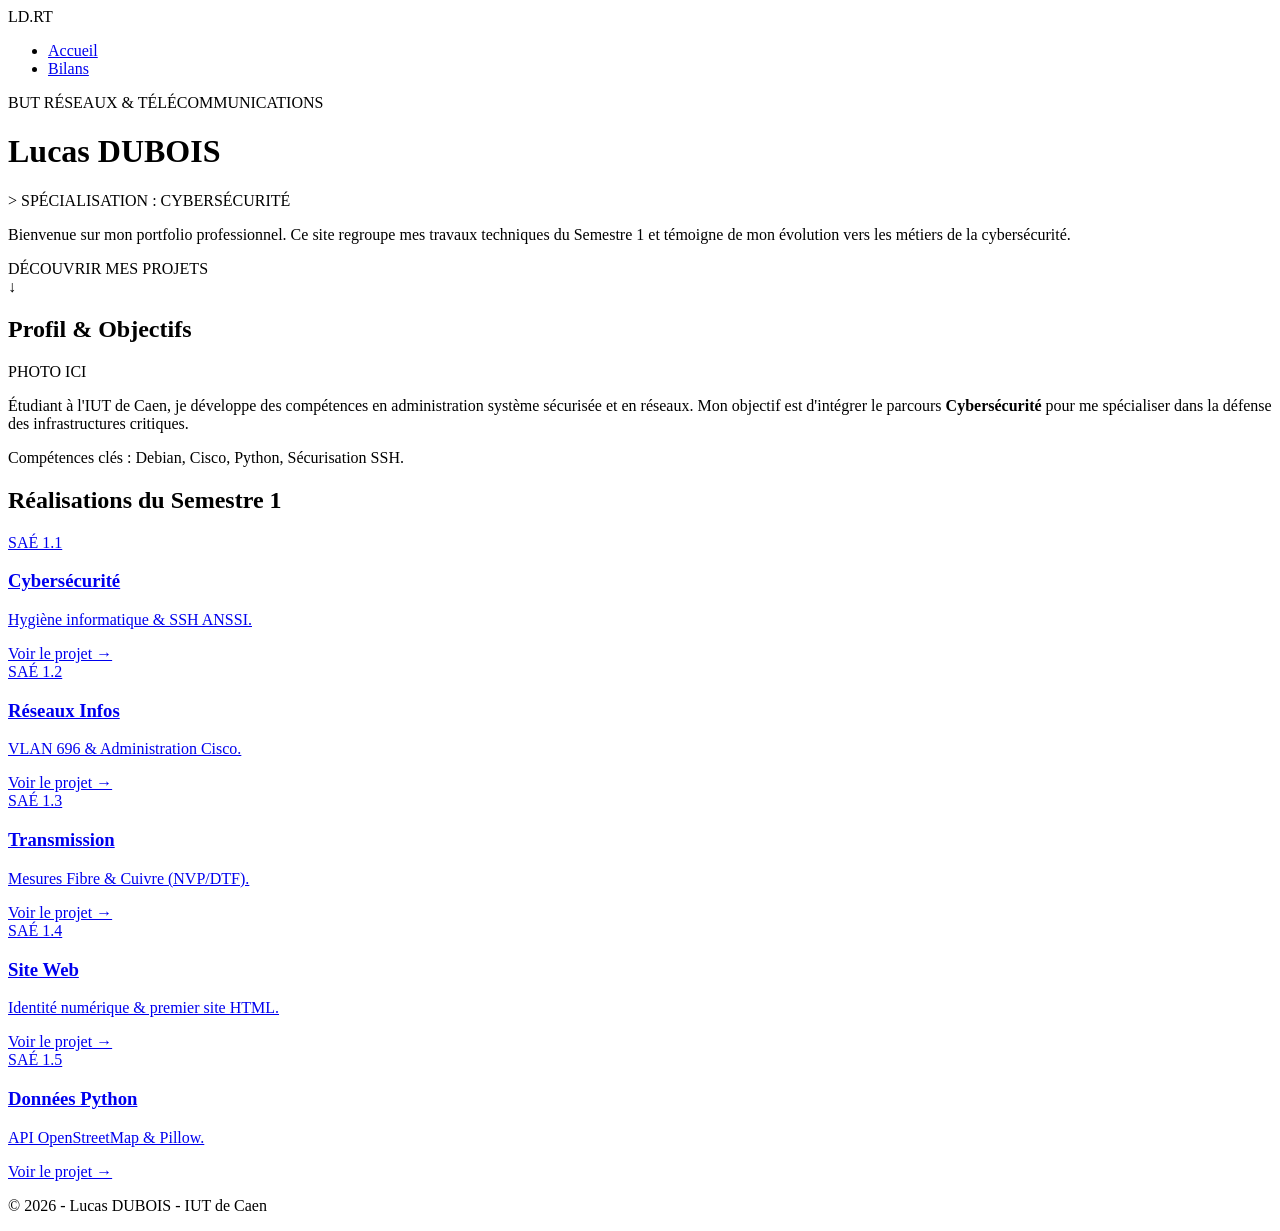
==== html/Index.html @ c6d27f03 "commit-nouveau" ====
<!DOCTYPE html>
<html lang="fr">
<head>
    <meta charset="UTF-8">
    <title>Lucas DUBOIS | Portfolio RT</title>
    <link rel="stylesheet" href="../css/style.css">
</head>
<body>
    <nav>
        <div class="logo">LD.<span>RT</span></div>
        <ul>
            <li><a href="index.html" class="nav-active">Accueil</a></li>
            <li><a href="bilans.html">Bilans</a></li>
        </ul>
    </nav>

    <header class="hero">
        <div class="hero-content">
            <div class="pre-title">BUT RÉSEAUX & TÉLÉCOMMUNICATIONS</div>
            <h1>Lucas <span class="highlight-text">DUBOIS</span></h1>
            <p class="cyber-tag">> SPÉCIALISATION : CYBERSÉCURITÉ</p>
            <p class="hero-desc">Bienvenue sur mon portfolio professionnel. Ce site regroupe mes travaux techniques du Semestre 1 et témoigne de mon évolution vers les métiers de la cybersécurité.</p>
            <div class="scroll-indicator">DÉCOUVRIR MES PROJETS<br><span>↓</span></div>
        </div>
    </header>

    <section id="presentation">
        <h2>Profil & Objectifs</h2>
        <div class="profile-container">
            <div class="profile-photo">
                <img src="../images/photo_de_moi.png" alt="Lucas DUBOIS" onerror="this.style.display='none'; this.nextElementSibling.style.display='flex';">
                <div class="photo-placeholder" style="display:none;">PHOTO ICI</div>
            </div>
            <div class="profile-text">
                <p>Étudiant à l'IUT de Caen, je développe des compétences en administration système sécurisée et en réseaux. Mon objectif est d'intégrer le parcours <strong>Cybersécurité</strong> pour me spécialiser dans la défense des infrastructures critiques.</p>
                <p style="color: var(--slate);">Compétences clés : Debian, Cisco, Python, Sécurisation SSH.</p>
            </div>
        </div>
    </section>

    <section id="projets">
        <h2>Réalisations du Semestre 1</h2>
        <div class="sae-grid">
            <a href="sae11.html" class="sae-link">
                <article class="sae-card">
                    <span class="code">SAÉ 1.1</span>
                    <h3>Cybersécurité</h3>
                    <p>Hygiène informatique & SSH ANSSI.</p>
                    <span class="btn-more">Voir le projet →</span>
                </article>
            </a>
            <a href="sae12.html" class="sae-link">
                <article class="sae-card">
                    <span class="code">SAÉ 1.2</span>
                    <h3>Réseaux Infos</h3>
                    <p>VLAN 696 & Administration Cisco.</p>
                    <span class="btn-more">Voir le projet →</span>
                </article>
            </a>
            <a href="sae13.html" class="sae-link">
                <article class="sae-card">
                    <span class="code">SAÉ 1.3</span>
                    <h3>Transmission</h3>
                    <p>Mesures Fibre & Cuivre (NVP/DTF).</p>
                    <span class="btn-more">Voir le projet →</span>
                </article>
            </a>
            <a href="sae14.html" class="sae-link">
                <article class="sae-card">
                    <span class="code">SAÉ 1.4</span>
                    <h3>Site Web</h3>
                    <p>Identité numérique & premier site HTML.</p>
                    <span class="btn-more">Voir le projet →</span>
                </article>
            </a>
            <a href="sae15.html" class="sae-link">
                <article class="sae-card">
                    <span class="code">SAÉ 1.5</span>
                    <h3>Données Python</h3>
                    <p>API OpenStreetMap & Pillow.</p>
                    <span class="btn-more">Voir le projet →</span>
                </article>
            </a>
        </div>
    </section>

    <footer>
        <p>&copy; 2026 - Lucas DUBOIS - IUT de Caen</p>
    </footer>
</body>
</html>
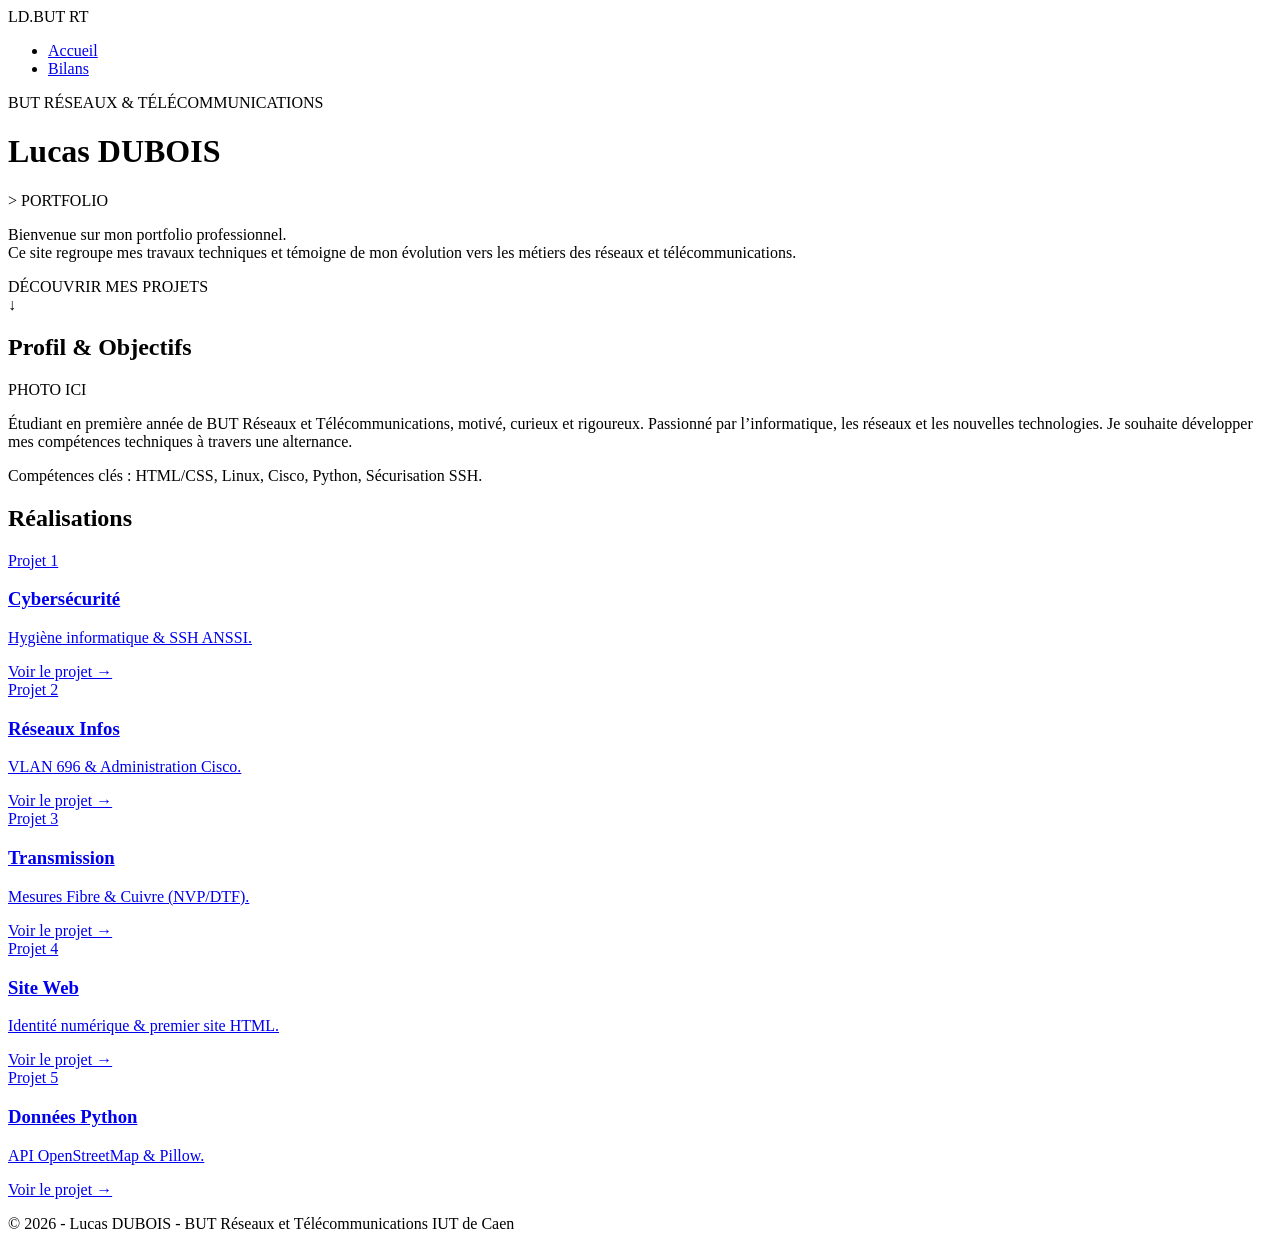
==== commit 05e88a6b: "commit-2" ====
--- a/html/Index.html
+++ b/html/Index.html
@@ -1,13 +1,15 @@
 <!DOCTYPE html>
 <html lang="fr">
+
 <head>
     <meta charset="UTF-8">
     <title>Lucas DUBOIS | Portfolio RT</title>
     <link rel="stylesheet" href="../css/style.css">
 </head>
+
 <body>
     <nav>
-        <div class="logo">LD.<span>RT</span></div>
+        <div class="logo">LD.<span>BUT RT</span></div>
         <ul>
             <li><a href="index.html" class="nav-active">Accueil</a></li>
             <li><a href="bilans.html">Bilans</a></li>
@@ -18,8 +20,9 @@
         <div class="hero-content">
             <div class="pre-title">BUT RÉSEAUX & TÉLÉCOMMUNICATIONS</div>
             <h1>Lucas <span class="highlight-text">DUBOIS</span></h1>
-            <p class="cyber-tag">> SPÉCIALISATION : CYBERSÉCURITÉ</p>
-            <p class="hero-desc">Bienvenue sur mon portfolio professionnel. Ce site regroupe mes travaux techniques du Semestre 1 et témoigne de mon évolution vers les métiers de la cybersécurité.</p>
+            <p class="cyber-tag">> PORTFOLIO</p>
+            <p class="hero-desc">Bienvenue sur mon portfolio professionnel. <br> Ce site regroupe mes travaux techniques et
+                témoigne de mon évolution vers les métiers des réseaux et télécommunications.</p>
             <div class="scroll-indicator">DÉCOUVRIR MES PROJETS<br><span>↓</span></div>
         </div>
     </header>
@@ -28,22 +31,27 @@
         <h2>Profil & Objectifs</h2>
         <div class="profile-container">
             <div class="profile-photo">
-                <img src="../images/photo_de_moi.png" alt="Lucas DUBOIS" onerror="this.style.display='none'; this.nextElementSibling.style.display='flex';">
+                <img src="../images/photo_de_moi.png" alt="Lucas DUBOIS"
+                    onerror="this.style.display='none'; this.nextElementSibling.style.display='flex';">
                 <div class="photo-placeholder" style="display:none;">PHOTO ICI</div>
             </div>
             <div class="profile-text">
-                <p>Étudiant à l'IUT de Caen, je développe des compétences en administration système sécurisée et en réseaux. Mon objectif est d'intégrer le parcours <strong>Cybersécurité</strong> pour me spécialiser dans la défense des infrastructures critiques.</p>
-                <p style="color: var(--slate);">Compétences clés : Debian, Cisco, Python, Sécurisation SSH.</p>
+                <p>Étudiant en première année de BUT Réseaux et
+                    Télécommunications, motivé, curieux et rigoureux. Passionné
+                    par l’informatique, les réseaux et les nouvelles technologies.
+                    Je souhaite développer mes compétences techniques à
+                    travers une alternance.</p>
+                <p style="color: var(--slate);">Compétences clés : HTML/CSS, Linux, Cisco, Python, Sécurisation SSH.</p>
             </div>
         </div>
     </section>
 
     <section id="projets">
-        <h2>Réalisations du Semestre 1</h2>
+        <h2>Réalisations</h2>
         <div class="sae-grid">
             <a href="sae11.html" class="sae-link">
                 <article class="sae-card">
-                    <span class="code">SAÉ 1.1</span>
+                    <span class="code">Projet 1</span>
                     <h3>Cybersécurité</h3>
                     <p>Hygiène informatique & SSH ANSSI.</p>
                     <span class="btn-more">Voir le projet →</span>
@@ -51,7 +59,7 @@
             </a>
             <a href="sae12.html" class="sae-link">
                 <article class="sae-card">
-                    <span class="code">SAÉ 1.2</span>
+                    <span class="code">Projet 2</span>
                     <h3>Réseaux Infos</h3>
                     <p>VLAN 696 & Administration Cisco.</p>
                     <span class="btn-more">Voir le projet →</span>
@@ -59,7 +67,7 @@
             </a>
             <a href="sae13.html" class="sae-link">
                 <article class="sae-card">
-                    <span class="code">SAÉ 1.3</span>
+                    <span class="code">Projet 3</span>
                     <h3>Transmission</h3>
                     <p>Mesures Fibre & Cuivre (NVP/DTF).</p>
                     <span class="btn-more">Voir le projet →</span>
@@ -67,7 +75,7 @@
             </a>
             <a href="sae14.html" class="sae-link">
                 <article class="sae-card">
-                    <span class="code">SAÉ 1.4</span>
+                    <span class="code">Projet 4</span>
                     <h3>Site Web</h3>
                     <p>Identité numérique & premier site HTML.</p>
                     <span class="btn-more">Voir le projet →</span>
@@ -75,7 +83,7 @@
             </a>
             <a href="sae15.html" class="sae-link">
                 <article class="sae-card">
-                    <span class="code">SAÉ 1.5</span>
+                    <span class="code">Projet 5</span>
                     <h3>Données Python</h3>
                     <p>API OpenStreetMap & Pillow.</p>
                     <span class="btn-more">Voir le projet →</span>
@@ -85,7 +93,8 @@
     </section>
 
     <footer>
-        <p>&copy; 2026 - Lucas DUBOIS - IUT de Caen</p>
+        <p>&copy; 2026 - Lucas DUBOIS - BUT Réseaux et Télécommunications IUT de Caen</p>
     </footer>
 </body>
+
 </html>
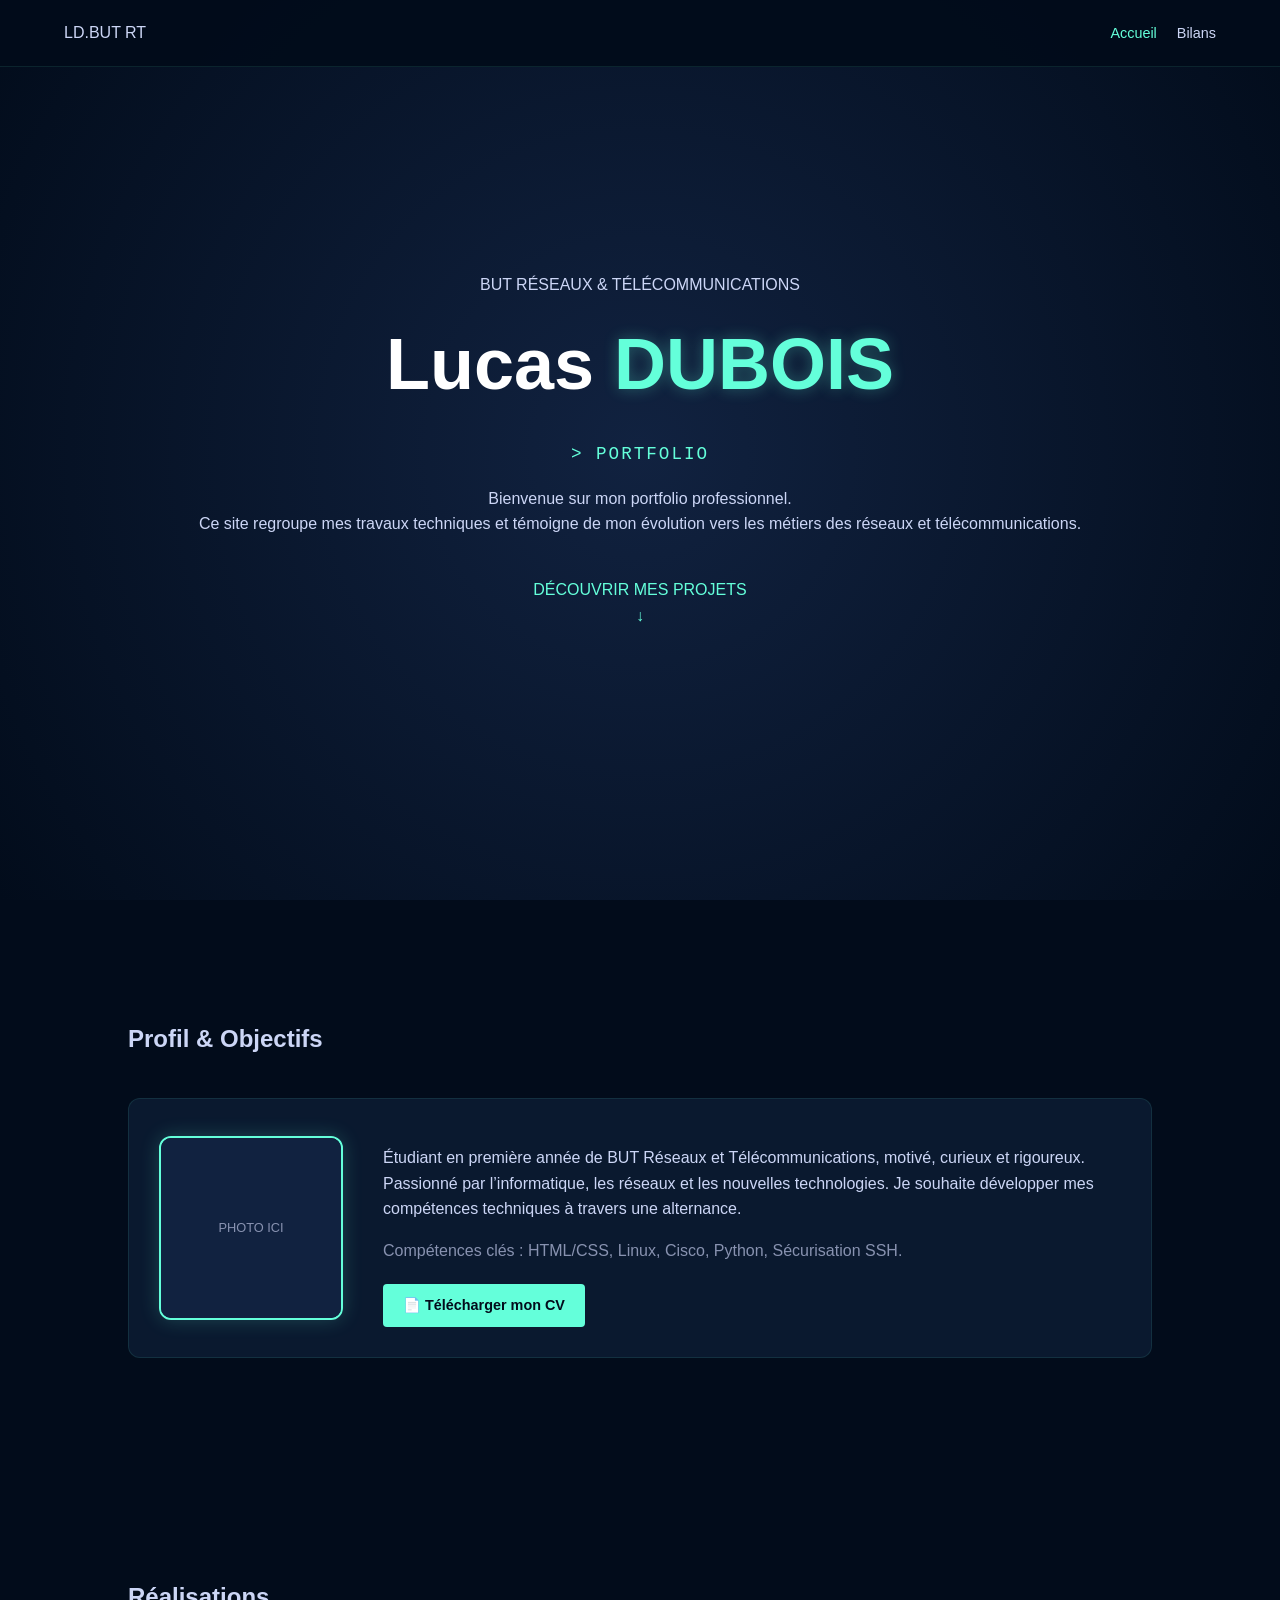
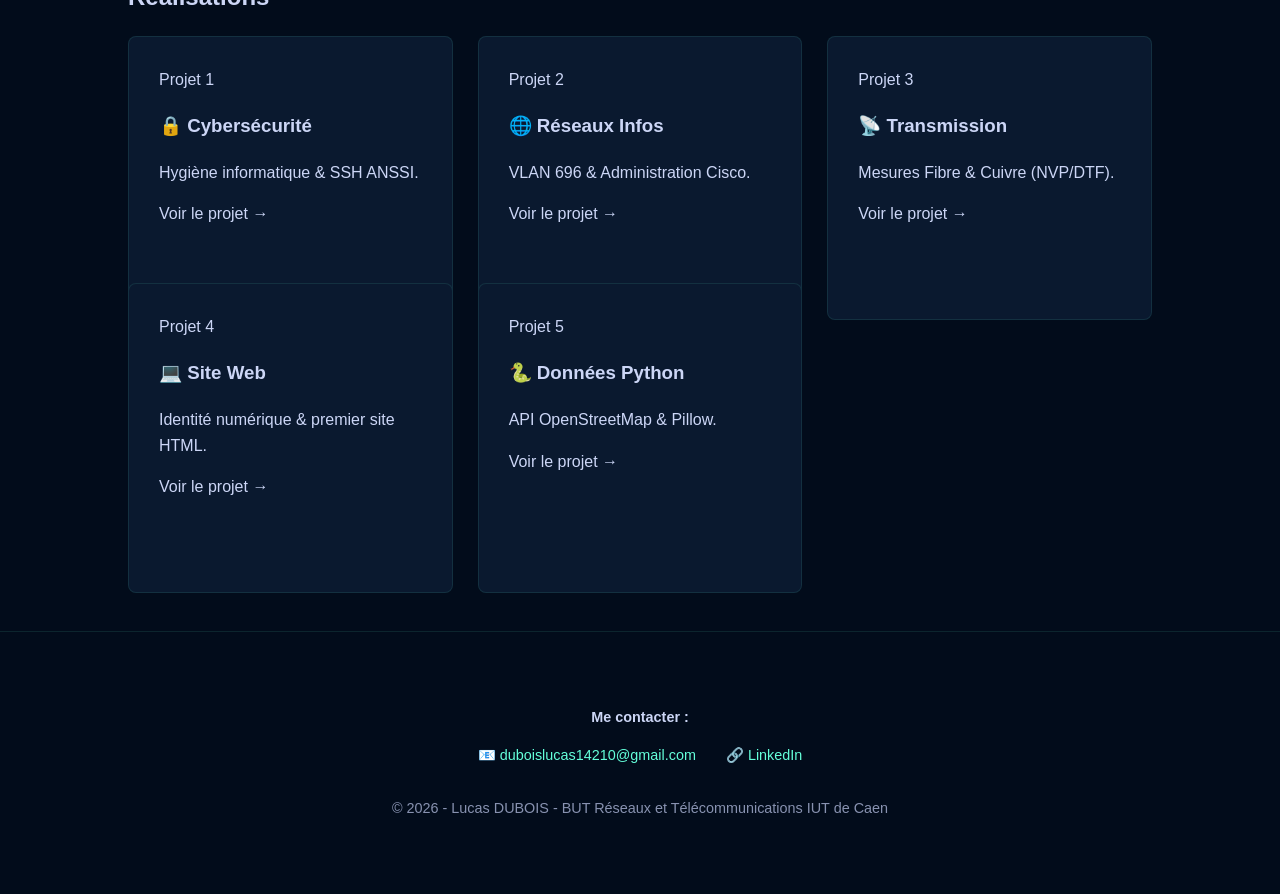
==== commit 17d937c4: "commit-3" ====
--- a/html/Index.html
+++ b/html/Index.html
@@ -4,14 +4,14 @@
 <head>
     <meta charset="UTF-8">
     <title>Lucas DUBOIS | Portfolio RT</title>
-    <link rel="stylesheet" href="../css/style.css">
+    <link rel="stylesheet" href="/Css/style.css"> 
 </head>
 
 <body>
     <nav>
         <div class="logo">LD.<span>BUT RT</span></div>
         <ul>
-            <li><a href="index.html" class="nav-active">Accueil</a></li>
+            <li><a href="/html/Index.html" class="nav-active">Accueil</a></li>
             <li><a href="bilans.html">Bilans</a></li>
         </ul>
     </nav>
@@ -41,7 +41,9 @@
                     par l’informatique, les réseaux et les nouvelles technologies.
                     Je souhaite développer mes compétences techniques à
                     travers une alternance.</p>
-                <p style="color: var(--slate);">Compétences clés : HTML/CSS, Linux, Cisco, Python, Sécurisation SSH.</p>
+                <p style="color: var(--slate); margin-bottom: 20px;">Compétences clés : HTML/CSS, Linux, Cisco, Python, Sécurisation SSH.</p>
+                
+                <a href="../documents/MonCV.pdf" class="btn-cv" target="_blank">📄 Télécharger mon CV</a>
             </div>
         </div>
     </section>
@@ -49,42 +51,42 @@
     <section id="projets">
         <h2>Réalisations</h2>
         <div class="sae-grid">
-            <a href="sae11.html" class="sae-link">
+            <a href="/html/sae11.html" class="sae-link">
                 <article class="sae-card">
                     <span class="code">Projet 1</span>
-                    <h3>Cybersécurité</h3>
+                    <h3>🔒 Cybersécurité</h3>
                     <p>Hygiène informatique & SSH ANSSI.</p>
                     <span class="btn-more">Voir le projet →</span>
                 </article>
             </a>
-            <a href="sae12.html" class="sae-link">
+            <a href="/html/sae12.html" class="sae-link">
                 <article class="sae-card">
                     <span class="code">Projet 2</span>
-                    <h3>Réseaux Infos</h3>
+                    <h3>🌐 Réseaux Infos</h3>
                     <p>VLAN 696 & Administration Cisco.</p>
                     <span class="btn-more">Voir le projet →</span>
                 </article>
             </a>
-            <a href="sae13.html" class="sae-link">
+            <a href="/html/sae13.html" class="sae-link">
                 <article class="sae-card">
                     <span class="code">Projet 3</span>
-                    <h3>Transmission</h3>
+                    <h3>📡 Transmission</h3>
                     <p>Mesures Fibre & Cuivre (NVP/DTF).</p>
                     <span class="btn-more">Voir le projet →</span>
                 </article>
             </a>
-            <a href="sae14.html" class="sae-link">
+            <a href="/html/sae14.html" class="sae-link">
                 <article class="sae-card">
                     <span class="code">Projet 4</span>
-                    <h3>Site Web</h3>
+                    <h3>💻 Site Web</h3>
                     <p>Identité numérique & premier site HTML.</p>
                     <span class="btn-more">Voir le projet →</span>
                 </article>
             </a>
-            <a href="sae15.html" class="sae-link">
+            <a href="/html/sae15.html" class="sae-link">
                 <article class="sae-card">
                     <span class="code">Projet 5</span>
-                    <h3>Données Python</h3>
+                    <h3>🐍 Données Python</h3>
                     <p>API OpenStreetMap & Pillow.</p>
                     <span class="btn-more">Voir le projet →</span>
                 </article>
@@ -93,6 +95,13 @@
     </section>
 
     <footer>
+        <div class="contact-info">
+            <p>Me contacter :</p>
+            <ul>
+                <li>📧 <a href="mailto:duboislucas14210@gmail.com">duboislucas14210@gmail.com</a></li>
+                <li>🔗 <a href="https://www.linkedin.com/in/lucas-dubois-a921353a0" target="_blank">LinkedIn</a></li>
+            </ul>
+        </div>
         <p>&copy; 2026 - Lucas DUBOIS - BUT Réseaux et Télécommunications IUT de Caen</p>
     </footer>
 </body>
--- a/Css/style.css
+++ b/Css/style.css
@@ -0,0 +1,137 @@
+:root {
+    --bg: #020c1b;
+    --card: #0a192f;
+    --cyan: #64ffda;
+    --text: #ccd6f6;
+    --slate: #8892b0;
+}
+
+body { font-family: 'Segoe UI', sans-serif; background: var(--bg); color: var(--text); margin: 0; line-height: 1.6; }
+
+/* Navigation */
+nav { 
+    display: flex; justify-content: space-between; align-items: center;
+    padding: 20px 5%; background: rgba(2,12,27,0.95); 
+    position: fixed; width: 100%; box-sizing: border-box; z-index: 1000;
+    border-bottom: 1px solid rgba(100, 255, 218, 0.1);
+}
+nav ul { display: flex; list-style: none; gap: 20px; margin: 0; }
+nav a { color: var(--text); text-decoration: none; font-size: 0.9rem; transition: 0.3s; }
+nav a:hover, .nav-active { color: var(--cyan); }
+
+/* Hero Section */
+.hero {
+    height: 100vh; display: flex; justify-content: center; align-items: center; text-align: center;
+    background: radial-gradient(circle at center, #112240 0%, #020c1b 100%);
+    position: relative; overflow: hidden;
+}
+.hero-content { z-index: 10; padding: 20px; }
+.hero h1 { font-size: clamp(2.5rem, 8vw, 4.5rem); margin: 10px 0; color: #fff; }
+.highlight-text { color: var(--cyan); text-shadow: 0 0 15px rgba(100, 255, 218, 0.3); }
+.cyber-tag { color: var(--cyan); font-family: monospace; font-size: 1.1rem; letter-spacing: 2px; }
+
+/* Bloc Photo de Profil */
+.profile-container {
+    display: flex; align-items: center; gap: 40px; background: var(--card);
+    padding: 30px; border-radius: 12px; border: 1px solid rgba(100,255,218,0.1);
+    margin-top: 40px;
+}
+.profile-photo {
+    width: 180px; height: 180px; border-radius: 12px;
+    border: 2px solid var(--cyan); overflow: hidden;
+    box-shadow: 0 0 20px rgba(100, 255, 218, 0.2);
+    flex-shrink: 0;
+}
+.profile-photo img { width: 100%; height: 100%; object-fit: cover; }
+.photo-placeholder {
+    width: 100%; height: 100%; background: #112240;
+    display: flex; align-items: center; justify-content: center;
+    color: var(--slate); font-size: 0.8rem; text-align: center;
+}
+
+/* Grille et Cartes */
+section { padding: 100px 10%; }
+.sae-grid { display: grid; grid-template-columns: repeat(auto-fit, minmax(280px, 1fr)); gap: 25px; }
+.sae-link { text-decoration: none; color: inherit; }
+.sae-card { 
+    background: var(--card); padding: 30px; border-radius: 8px; 
+    border: 1px solid rgba(100,255,218,0.1); transition: 0.3s; height: 100%;
+}
+.sae-card:hover { transform: translateY(-10px); border-color: var(--cyan); }
+
+/* Navigation Rapide entre SAE */
+.quick-nav {
+    margin-top: 40px; padding: 20px; background: rgba(100, 255, 218, 0.05);
+    border-radius: 8px; display: flex; align-items: center; gap: 15px;
+}
+.btn-nav {
+    padding: 8px 15px; border: 1px solid var(--cyan); border-radius: 4px;
+    color: var(--cyan); text-decoration: none; font-size: 0.8rem; transition: 0.3s;
+}
+.btn-nav:hover { background: var(--cyan); color: var(--bg); }
+
+/* Footer Centré */
+footer { 
+    text-align: center; padding: 60px 0; border-top: 1px solid rgba(100, 255, 218, 0.1);
+    color: var(--slate); font-size: 0.9rem; width: 100%;
+}
+
+/* --- NOUVEAUX STYLES --- */
+
+/* Bouton CV */
+.btn-cv {
+    display: inline-block;
+    padding: 10px 20px;
+    background-color: var(--cyan);
+    color: var(--bg);
+    text-decoration: none;
+    border-radius: 4px;
+    font-weight: bold;
+    font-size: 0.9rem;
+    transition: background-color 0.3s, transform 0.3s;
+}
+
+.btn-cv:hover {
+    background-color: #52e0c1; /* Une teinte légèrement plus claire pour le survol */
+    transform: translateY(-2px);
+}
+
+/* Section Contact dans le Footer */
+.contact-info {
+    margin-bottom: 30px;
+}
+
+.contact-info p {
+    color: var(--text);
+    font-weight: bold;
+    margin-bottom: 10px;
+}
+
+.contact-info ul {
+    list-style: none;
+    padding: 0;
+    display: flex;
+    justify-content: center;
+    gap: 30px;
+}
+
+.contact-info a {
+    color: var(--cyan);
+    text-decoration: none;
+    transition: color 0.3s;
+}
+
+.contact-info a:hover {
+    color: #fff; /* Lien blanc au survol */
+    text-decoration: underline;
+}
+
+/* Petit ajustement pour les titres des projets avec emojis */
+.sae-card h3 {
+    display: flex;
+    align-items: center;
+    gap: 8px; /* Espace entre l'emoji et le texte */
+}
+
+@keyframes bounce { 0%, 20%, 50%, 80%, 100% {transform: translateY(0);} 40% {transform: translateY(-10px);} }
+.scroll-indicator { margin-top: 40px; animation: bounce 2s infinite; color: var(--cyan); cursor: default; }
